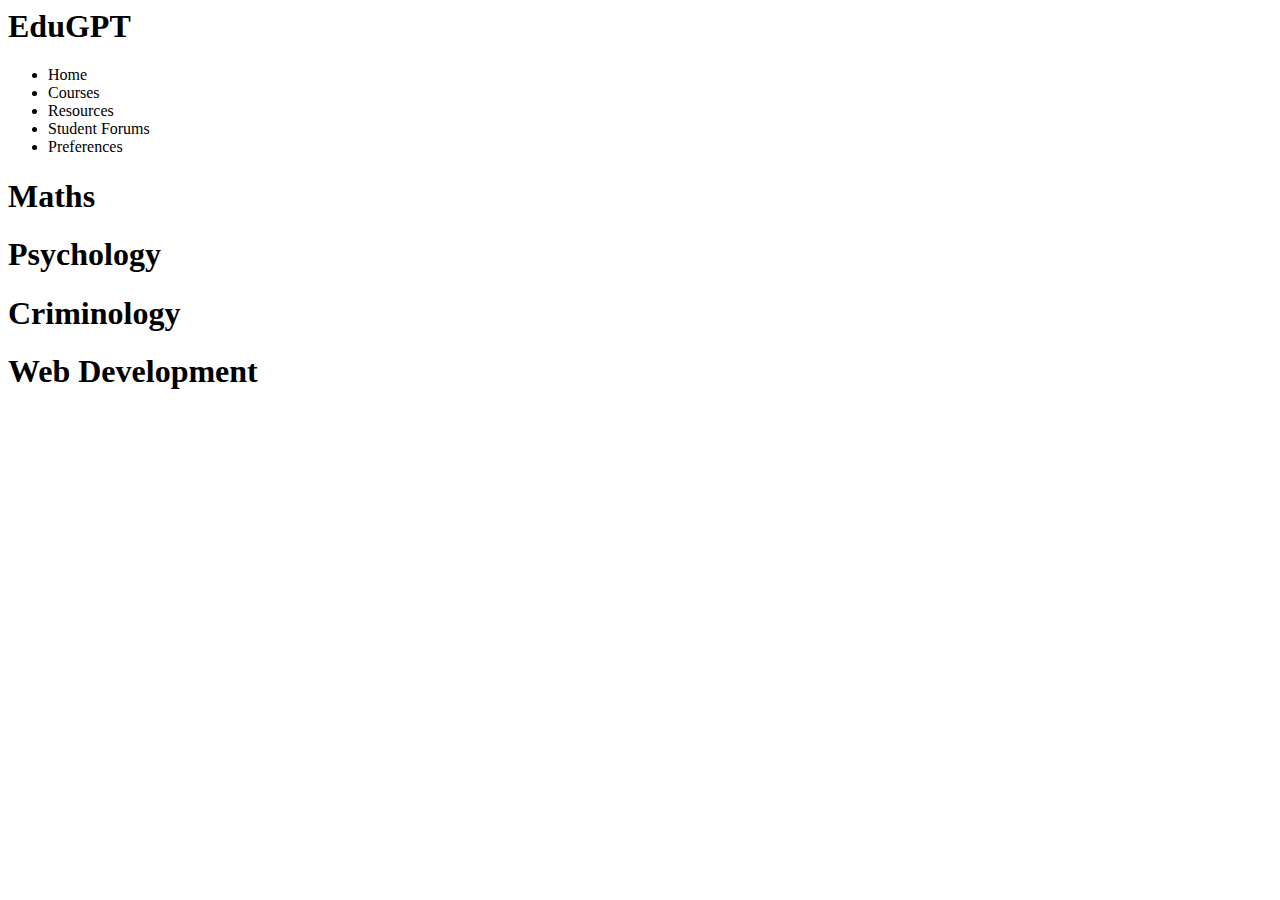
==== index.html @ eb30262f "Added EduGPT page" ====
<head>
    <link rel = "stylesheet" type = "text/css" href="app/assets/stylesheets/test.css">
    <link rel="preconnect" href="https://fonts.googleapis.com">
    <link rel="preconnect" href="https://fonts.gstatic.com" crossorigin>
    <link href="https://fonts.googleapis.com/css2?family=Noto+Sans+JP:wght@100..900&display=swap" rel="stylesheet">
    <title></title>
</head>
<body>
    <div class = "header">
        <div class = "inner-header">
            <div class = "logo-container">
                <h1>Edu<span>GPT</span></h1>
            </div>
            <ul class = "navigation"> 
                <a><li>Home</li></a>
                <a><li>Courses</li></a>
                <a><li>Resources</li></a>
                <a><li>Student Forums</li></a>
                <a><li>Preferences</li></a>
            </ul>
        </div>
    </div>
    <div class = "content">
        <div class = "course-summary-table">
            <div class = "course-summary">
                <a><h1>Maths</h1></a>
            </div>
            <div class = "course-summary">
                <a><h1>Psychology</h1></a>
            </div>
            <div class = "course-summary">
                <a><h1>Criminology</h1></a>
            </div>
            <div class = "course-summary">
                <a><h1>Web Development</h1></a>
            </div>
        </div>
    </div>
</body>
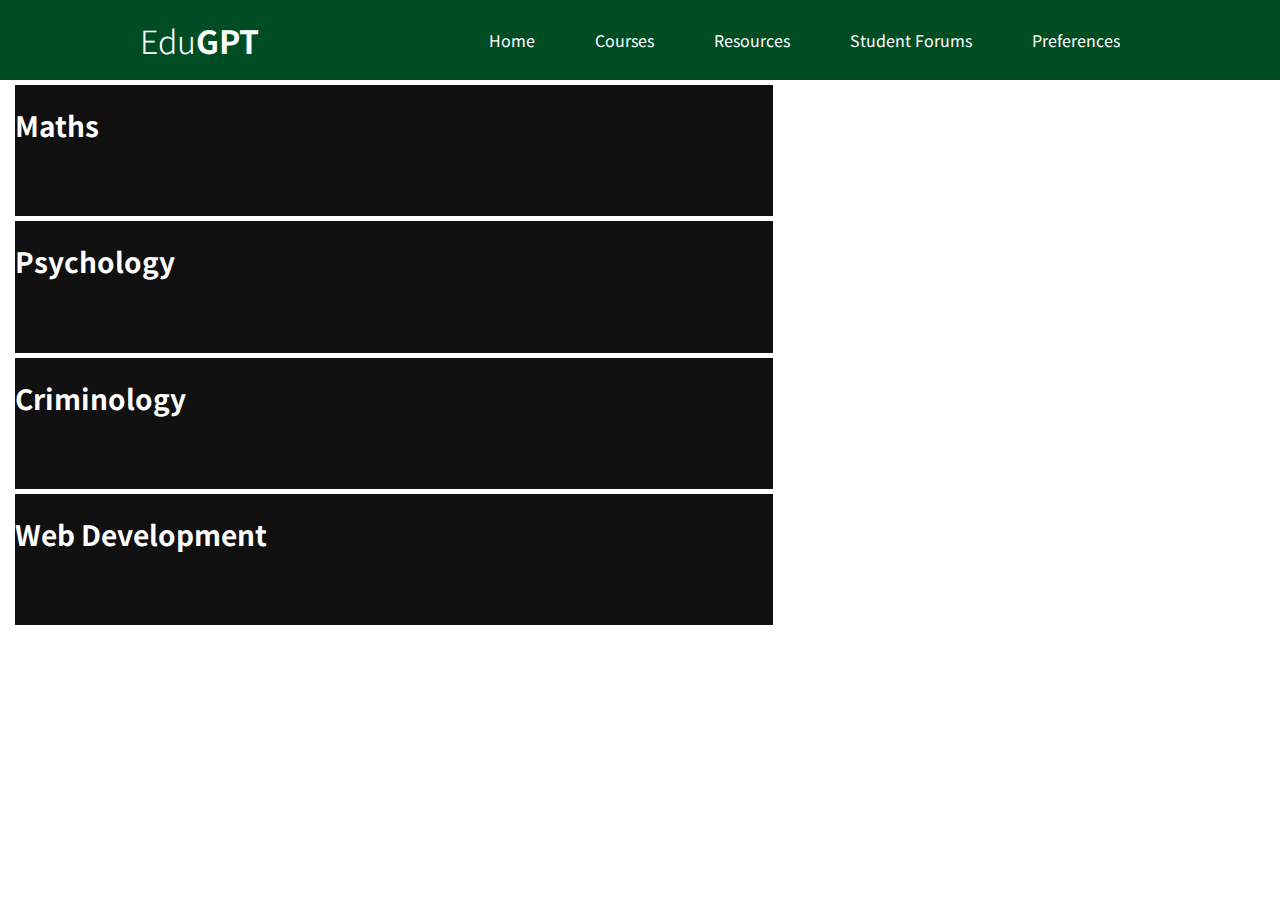
==== commit 8235063b: "Fixed CSS pathing" ====
--- a/index.html
+++ b/index.html
@@ -1,6 +1,6 @@
 
 <head>
-    <link rel = "stylesheet" type = "text/css" href="app/assets/stylesheets/test.css">
+    <link rel = "stylesheet" type = "text/css" href="test.css">
     <link rel="preconnect" href="https://fonts.googleapis.com">
     <link rel="preconnect" href="https://fonts.gstatic.com" crossorigin>
     <link href="https://fonts.googleapis.com/css2?family=Noto+Sans+JP:wght@100..900&display=swap" rel="stylesheet">
--- a/test.css
+++ b/test.css
@@ -0,0 +1,85 @@
+*{
+    margin: 0;
+    padding: 0;
+    list-style: none;
+    text-decoration: none;
+}
+.header{
+    width: 100%;
+    height: 80px;
+    display: block;
+    background-color: #004d24;
+}
+.inner-header{
+    width: 1000px;
+    height: 100%;
+    display: block;
+    margin: 0 auto;
+}
+.logo-container{
+    height: 100%;
+    display: table;
+    float: left;
+}
+.logo-container h1{
+    color: white;
+    height: 100%;
+    display: table-cell;
+    vertical-align: middle;
+    font-family: "Noto Sans JP";
+    font-size: 32px;
+    font-weight: 300;
+}
+.logo-container h1 span{
+    font-weight: 700;
+}
+.navigation{
+    float: right;
+    height: 100%;
+}
+.navigation a{
+    height: 100%;
+    display: table;
+    float: left;
+    padding: 0px 20px;
+}
+.navigation a li{
+    height: 100%;
+    display: table-cell;
+    vertical-align: middle;
+    color: white;
+    font-family: "Noto Sans JP";
+    font-size: 16px;
+    padding: 0px 20px;
+}
+.navigation a :last-child{
+    padding-right: 0px;
+}
+
+.content{
+    width: 60%;
+    height:550px;
+    display: block;
+}
+.course-summary-table{
+    float: left;
+    height: 100%;
+}
+.course-summary-table{
+    float: left;
+    height: 100%;
+    width: 100%;
+    display: table;
+    padding-left: 10px;
+    border-spacing: 5px;
+}
+.course-summary{
+    display: table-row;
+    color: white;
+    font-family: "Noto Sans JP";
+    font-size: 14px;
+    background-color: #101010;
+}
+.course-summary a{
+    padding-left: 200px;
+}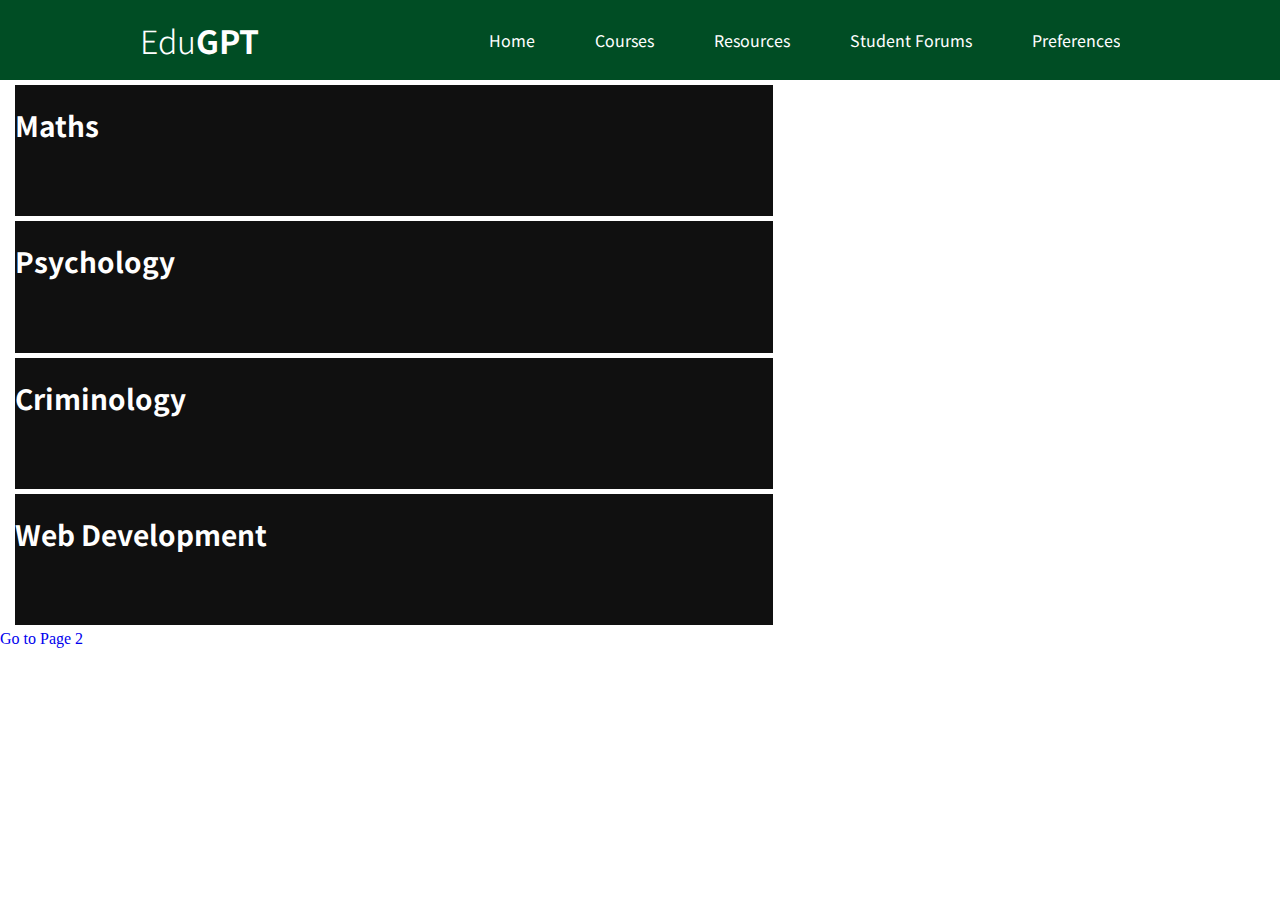
==== commit ef8aeaf1: "Added second page" ====
--- a/index.html
+++ b/index.html
@@ -37,5 +37,6 @@
             </div>
         </div>
     </div>
+    <a href="page2.html">Go to Page 2</a>
 </body>
 
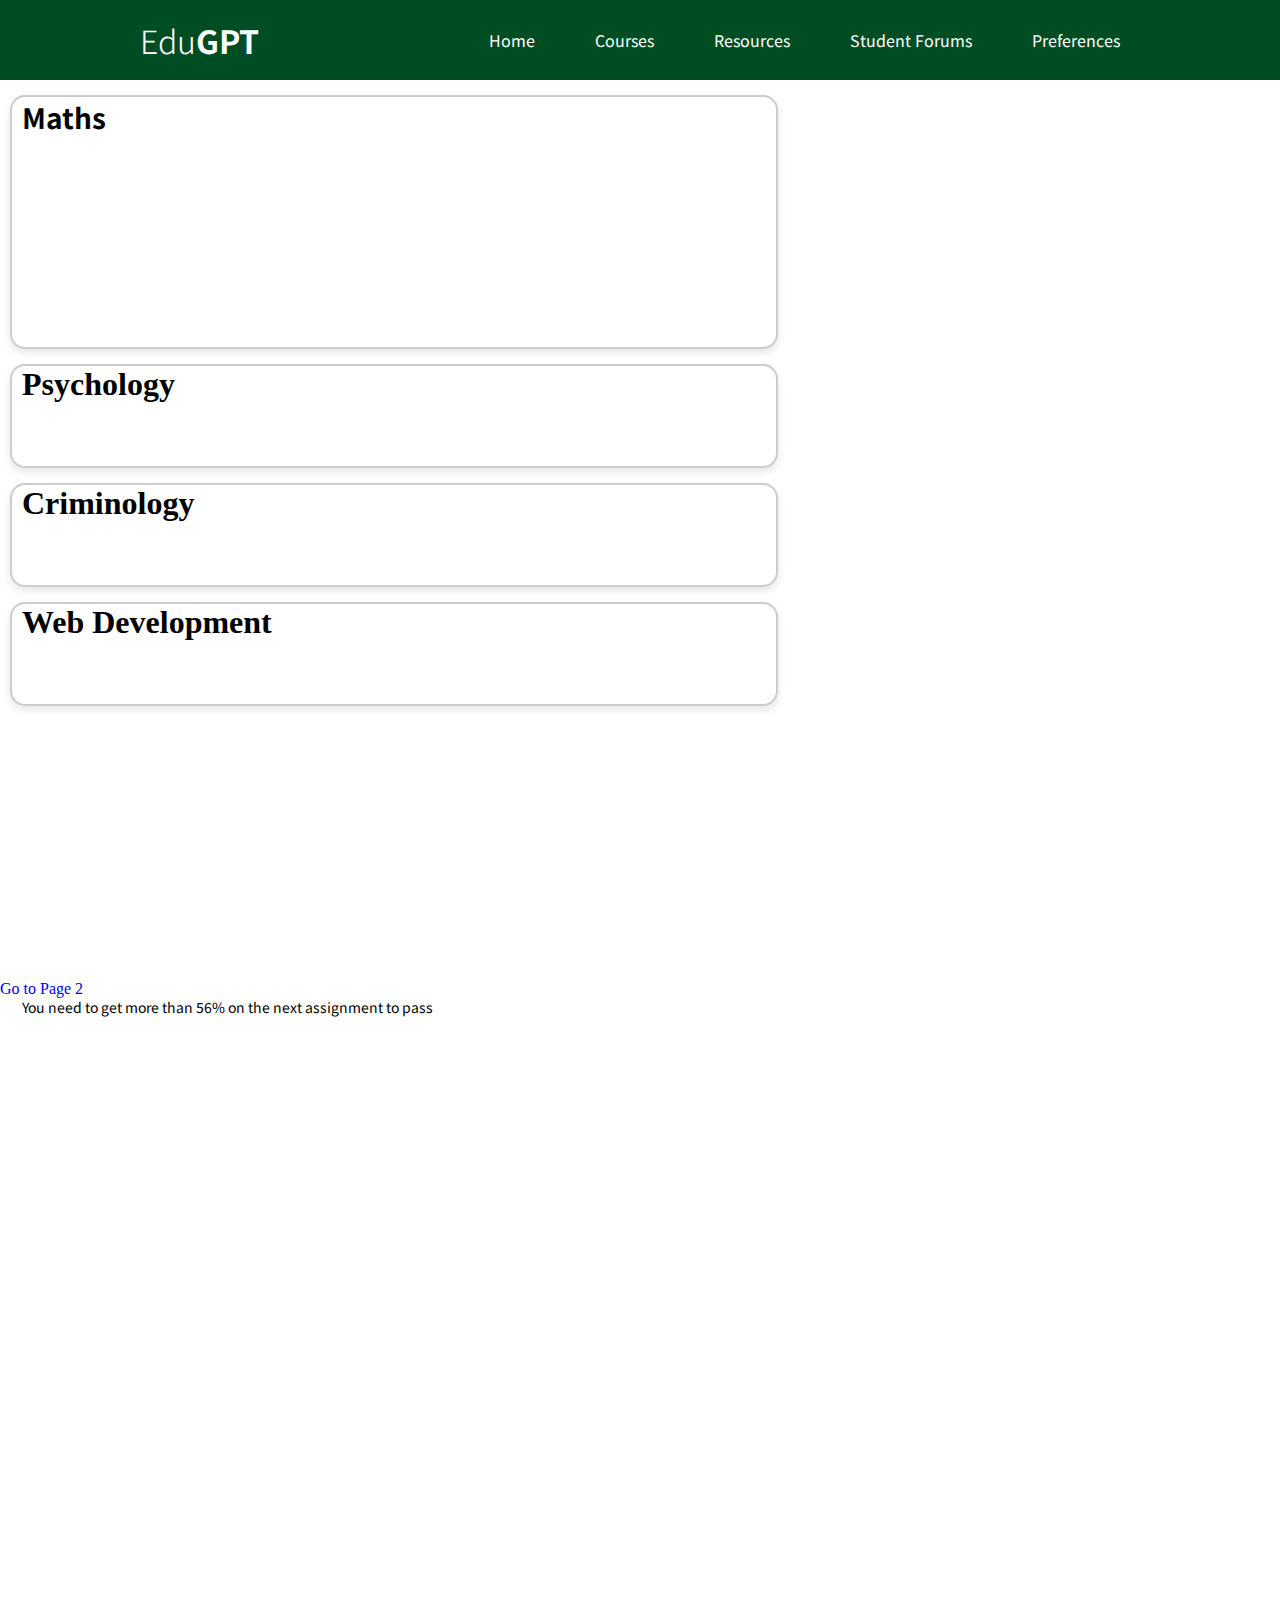
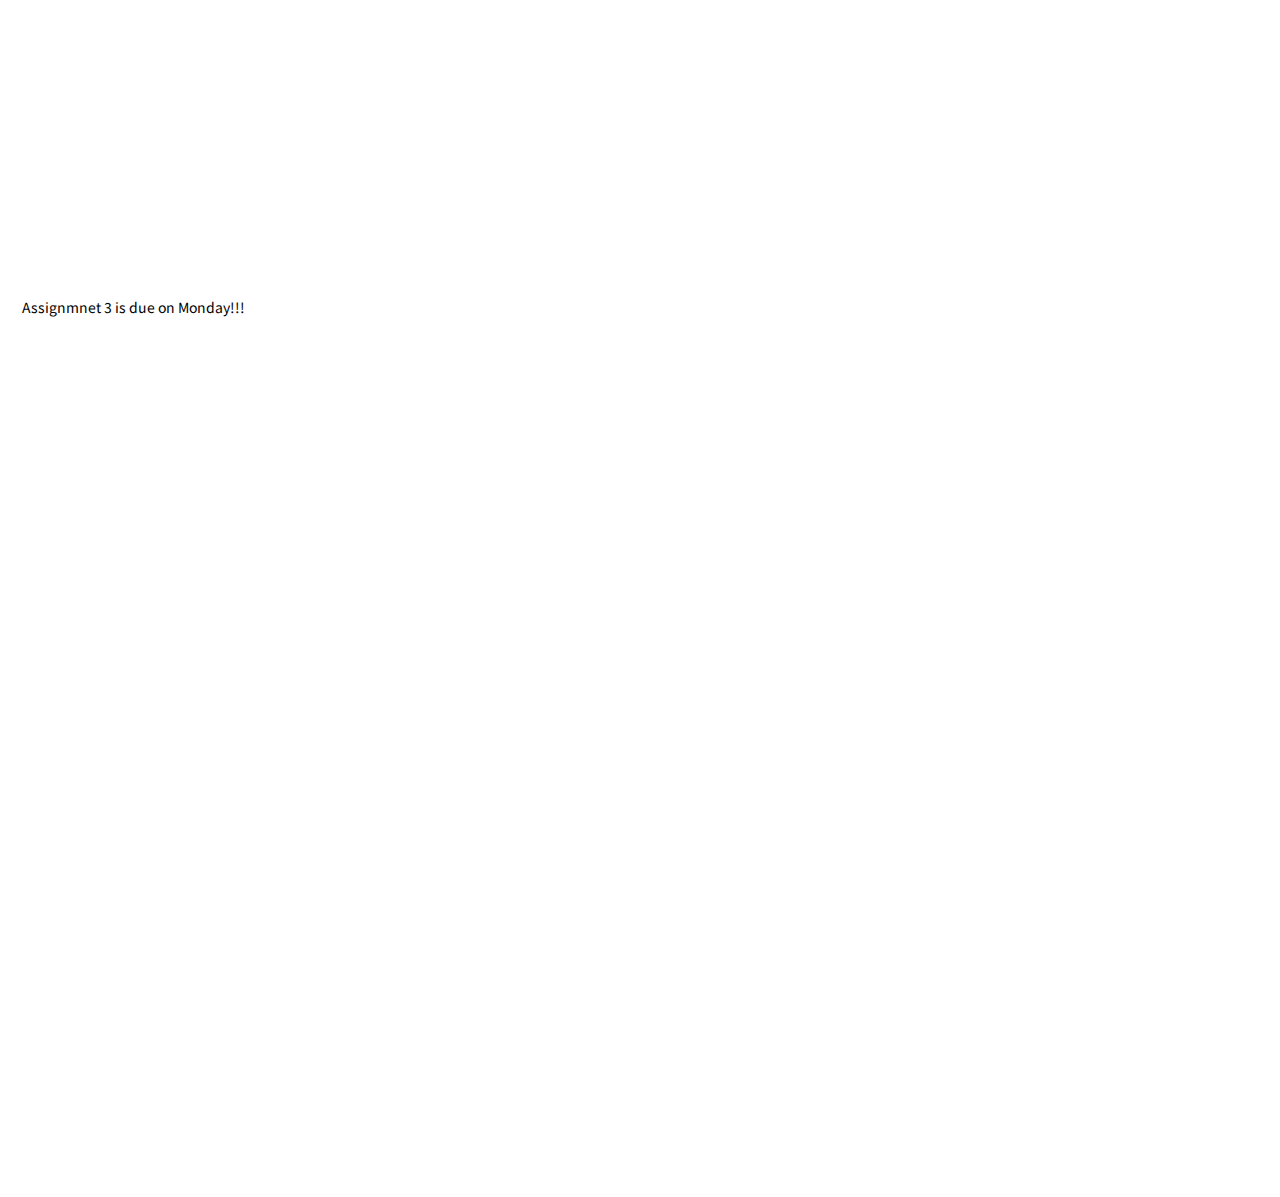
==== commit ece0ccae: "Update" ====
--- a/index.html
+++ b/index.html
@@ -22,9 +22,14 @@
         </div>
     </div>
     <div class = "content">
-        <div class = "course-summary-table">
+        <div class = "course-summary-table">  
             <div class = "course-summary">
-                <a><h1>Maths</h1></a>
+                <h1 class = "course-summary-heading">Maths</h1>
+                <ul>
+                    <li class = "course-summary-text">You need to get more than 56% on the next assignment to pass </li>
+                    <li class = "course-summary-text">Assignmnet 3 is due on Monday!!!</li>
+                </ul>
+                
             </div>
             <div class = "course-summary">
                 <a><h1>Psychology</h1></a>
--- a/test.css
+++ b/test.css
@@ -57,29 +57,36 @@
 }
 
 .content{
-    width: 60%;
-    height:550px;
-    display: block;
-}
-.course-summary-table{
-    float: left;
+    width: 100%;
     height: 100%;
 }
 .course-summary-table{
+    width: 60%;
     float: left;
     height: 100%;
-    width: 100%;
-    display: table;
     padding-left: 10px;
-    border-spacing: 5px;
 }
 .course-summary{
-    display: table-row;
-    color: white;
+    background-color: #ffffff;
+    border: 2px solid #cccccc;
+    border-radius: 15px;
+    padding-left: 10px;
+    margin: 15px 0;
+    box-shadow: 0 4px 8px rgba(0, 0, 0, 0.1);
+    transition: transform 0.3s ease;
+    max-height: 250px;
+    min-height: 100px;
+}
+.course-summary-heading{
+    height: 100%;
+    color: black;
+    font-family: "Noto Sans JP";
+    font-size: 28px;
+}
+.course-summary-text{
+    height: 100%;
+    color: black;
     font-family: "Noto Sans JP";
     font-size: 14px;
-    background-color: #101010;
+    /* list-style: circle; */
 }
-.course-summary a{
-    padding-left: 200px;
-}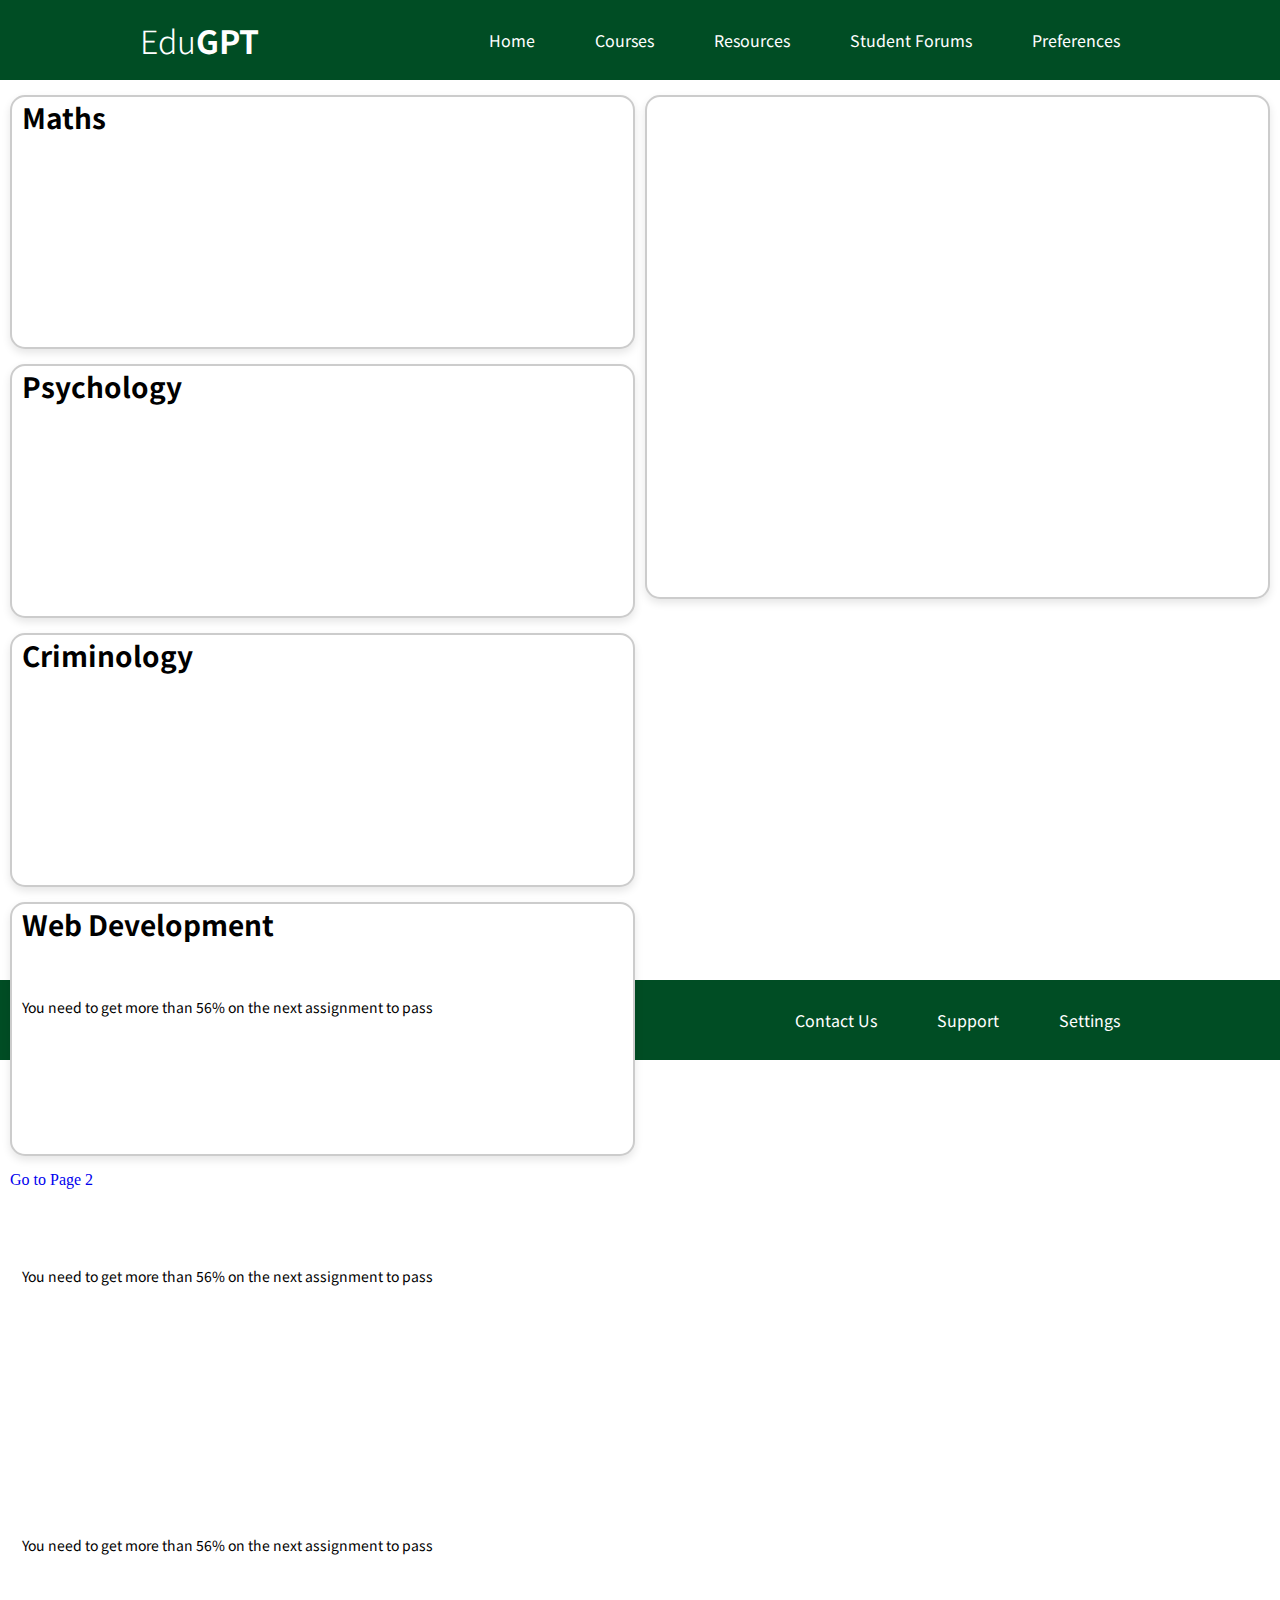
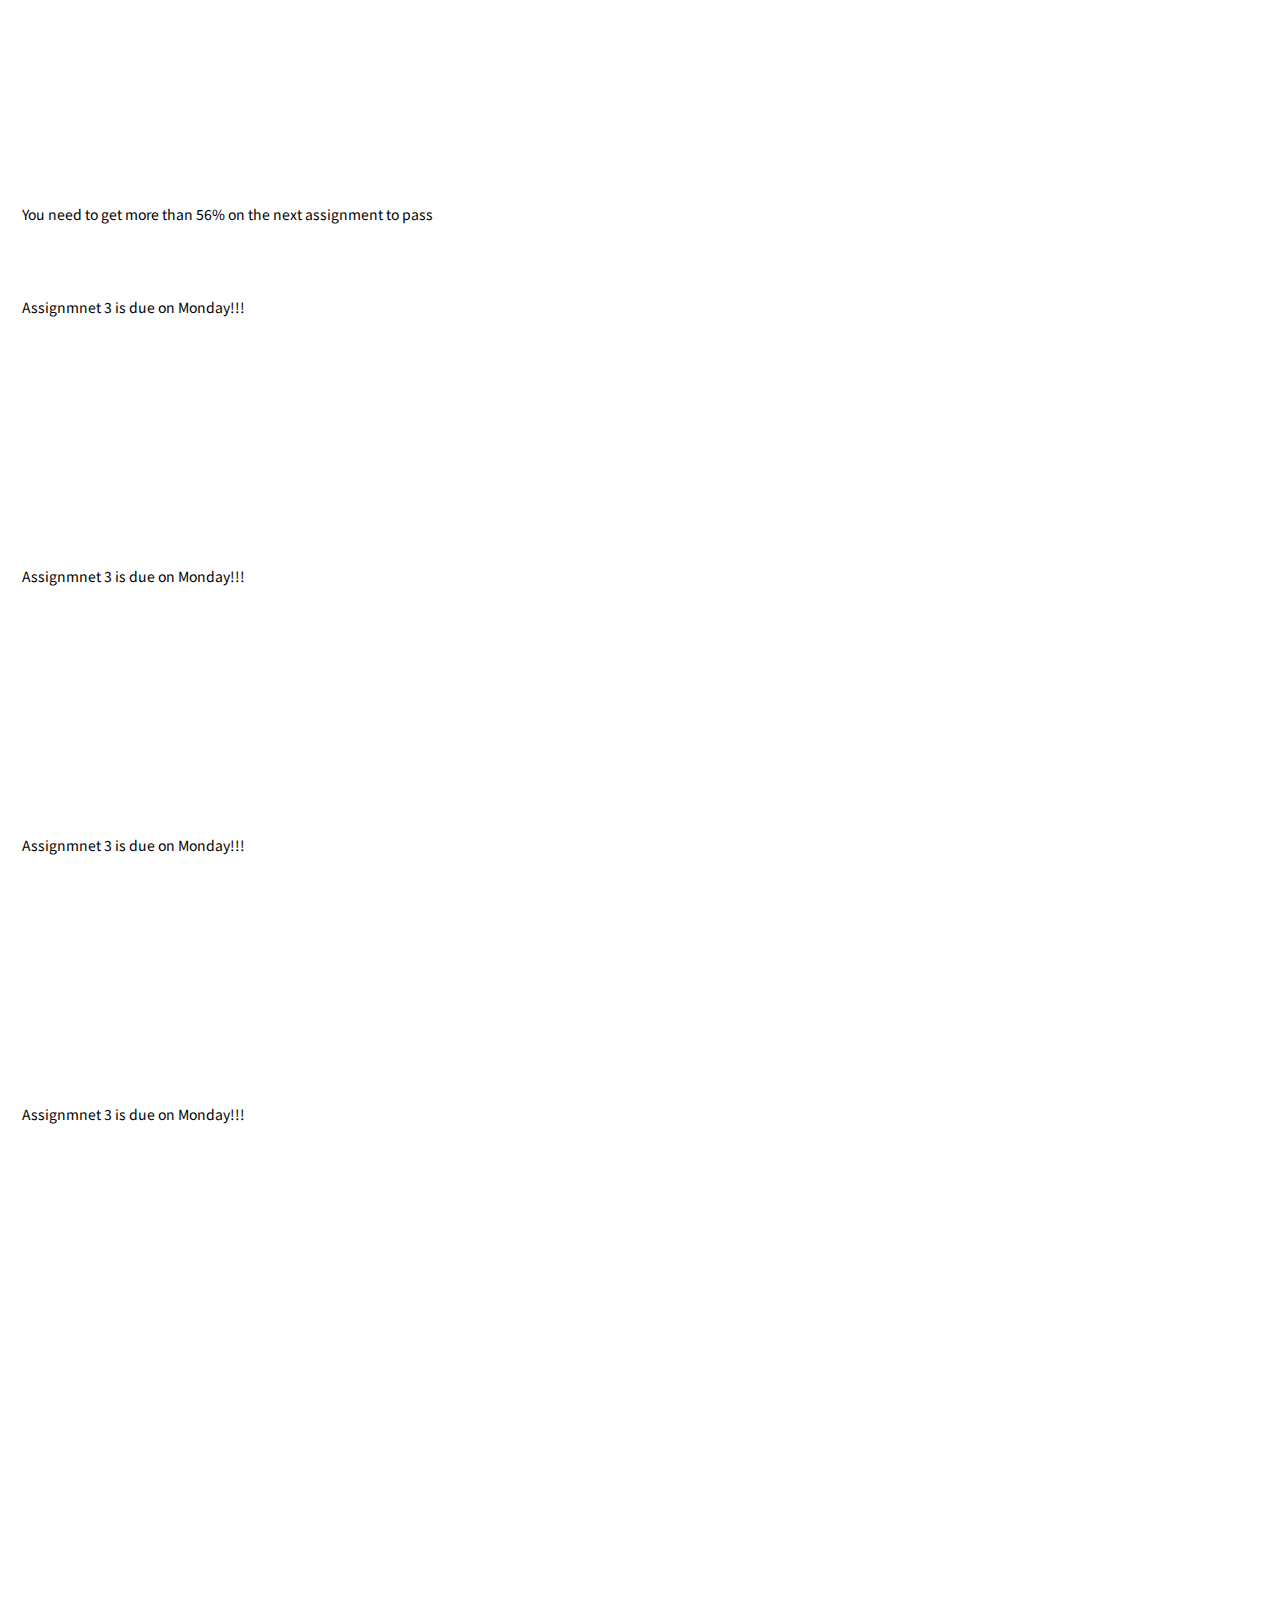
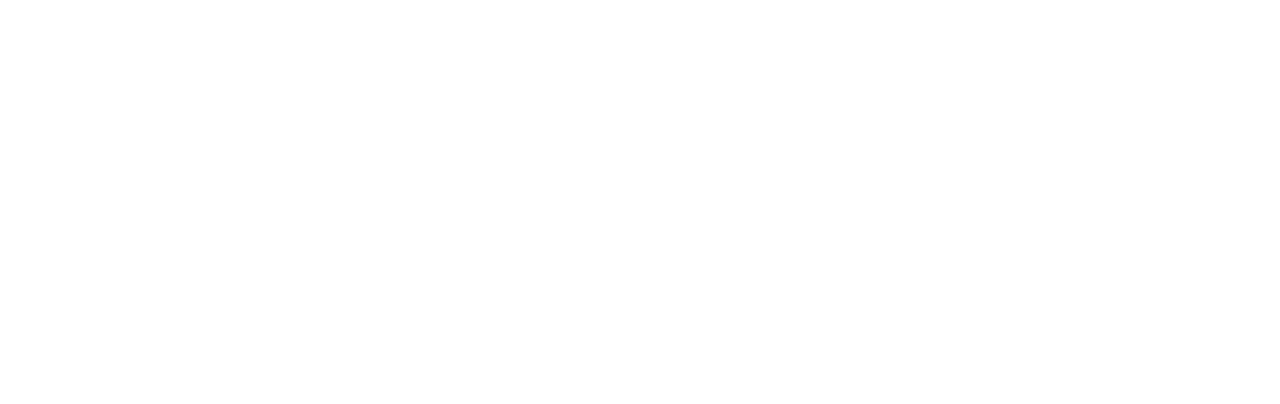
==== commit f016f388: "Updated UI" ====
--- a/index.html
+++ b/index.html
@@ -29,19 +29,43 @@
                     <li class = "course-summary-text">You need to get more than 56% on the next assignment to pass </li>
                     <li class = "course-summary-text">Assignmnet 3 is due on Monday!!!</li>
                 </ul>
-                
+            </div>  
+            <div class = "course-summary">
+                <h1 class = "course-summary-heading">Psychology</h1>
+                <ul>
+                    <li class = "course-summary-text">You need to get more than 56% on the next assignment to pass </li>
+                    <li class = "course-summary-text">Assignmnet 3 is due on Monday!!!</li>
+                </ul>
             </div>
             <div class = "course-summary">
-                <a><h1>Psychology</h1></a>
+                <h1 class = "course-summary-heading">Criminology</h1>
+                <ul>
+                    <li class = "course-summary-text">You need to get more than 56% on the next assignment to pass </li>
+                    <li class = "course-summary-text">Assignmnet 3 is due on Monday!!!</li>
+                </ul>
             </div>
             <div class = "course-summary">
-                <a><h1>Criminology</h1></a>
+                <h1 class = "course-summary-heading">Web Development</h1>
+                <ul>
+                    <li class = "course-summary-text">You need to get more than 56% on the next assignment to pass </li>
+                    <li class = "course-summary-text">Assignmnet 3 is due on Monday!!!</li>
+                </ul>
             </div>
-            <div class = "course-summary">
-                <a><h1>Web Development</h1></a>
+            <a href="page2.html">Go to Page 2</a>
+        </div>
+        <div class = "notes-section">
+            <div class = "notes">
+
             </div>
         </div>
     </div>
-    <a href="page2.html">Go to Page 2</a>
-</body>
-
+    <div class = "header">
+        <div class = "inner-header">
+            <ul class = "navigation"> 
+                <a><li>Contact Us</li></a>
+                <a><li>Support</li></a>
+                <a><li>Settings</li></a>
+            </ul>
+        </div>
+    </div>
+</body>--- a/test.css
+++ b/test.css
@@ -59,9 +59,11 @@
 .content{
     width: 100%;
     height: 100%;
+    display: flex;
 }
+
 .course-summary-table{
-    width: 60%;
+    width: 50%;
     float: left;
     height: 100%;
     padding-left: 10px;
@@ -90,3 +92,23 @@
     font-size: 14px;
     /* list-style: circle; */
 }
+
+.notes-section{
+    width: 50%;
+    float: right;
+    height: 100%;
+    padding-right: 10px;
+    padding-left: 10px;
+}
+.notes{
+    background-color: #ffffff;
+    border: 2px solid #cccccc;
+    border-radius: 15px;
+    padding-left: 10px;
+    margin: 15px 0;
+    box-shadow: 0 4px 8px rgba(0, 0, 0, 0.1);
+    transition: transform 0.3s ease;
+    max-height: 500px;
+    min-height: 500px;
+}
+
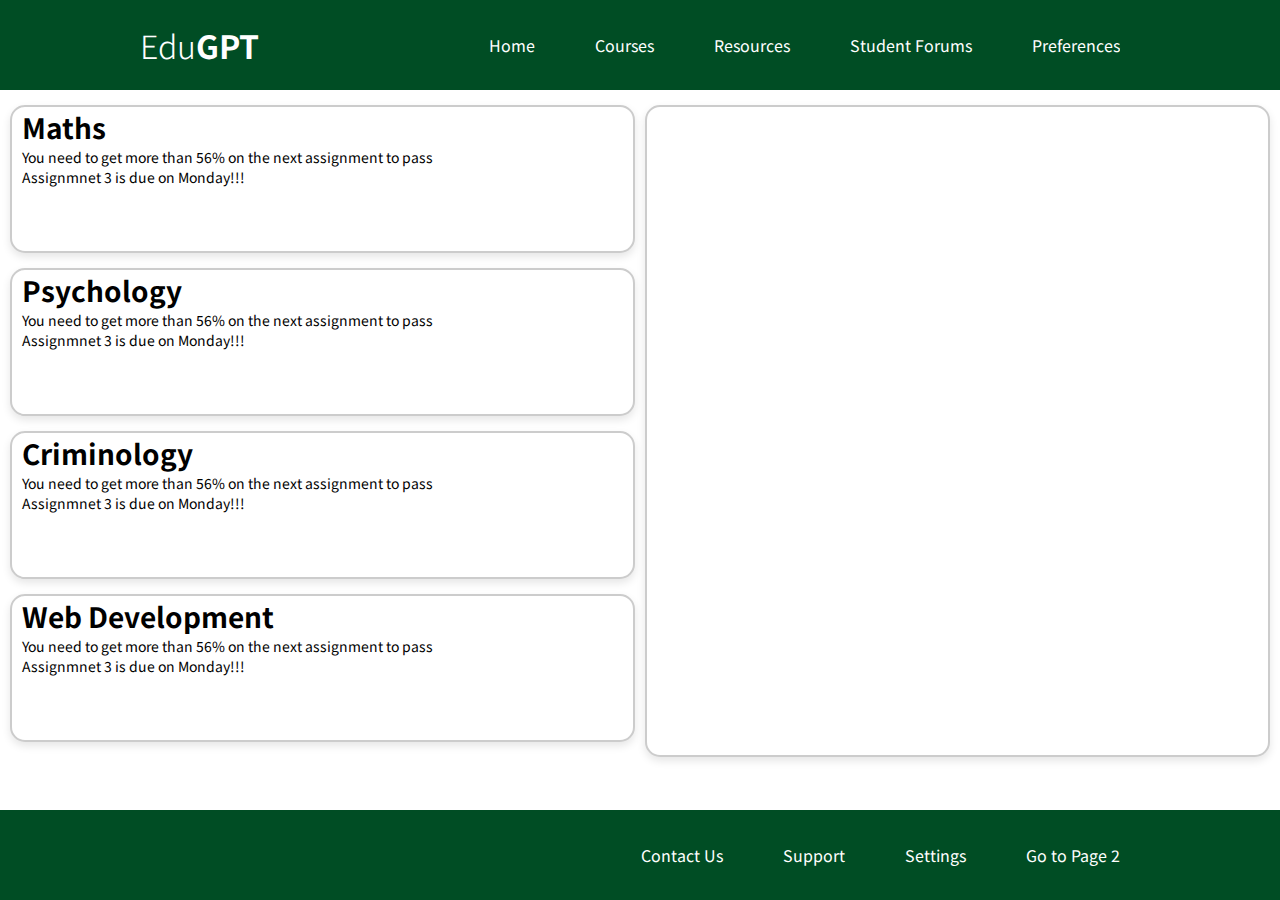
==== commit 8fdcc632: "moved page link" ====
--- a/index.html
+++ b/index.html
@@ -51,7 +51,6 @@
                     <li class = "course-summary-text">Assignmnet 3 is due on Monday!!!</li>
                 </ul>
             </div>
-            <a href="page2.html">Go to Page 2</a>
         </div>
         <div class = "notes-section">
             <div class = "notes">
@@ -65,6 +64,7 @@
                 <a><li>Contact Us</li></a>
                 <a><li>Support</li></a>
                 <a><li>Settings</li></a>
+                <a href="page2.html"><li>Go to Page 2</li></a>
             </ul>
         </div>
     </div>
--- a/test.css
+++ b/test.css
@@ -6,7 +6,7 @@
 }
 .header{
     width: 100%;
-    height: 80px;
+    height: 10vh;
     display: block;
     background-color: #004d24;
 }
@@ -58,8 +58,9 @@
 
 .content{
     width: 100%;
-    height: 100%;
+    height: 500px;
     display: flex;
+    height: 80vh;
 }
 
 .course-summary-table{
@@ -76,17 +77,14 @@
     margin: 15px 0;
     box-shadow: 0 4px 8px rgba(0, 0, 0, 0.1);
     transition: transform 0.3s ease;
-    max-height: 250px;
-    min-height: 100px;
+    height: 20%;
 }
 .course-summary-heading{
-    height: 100%;
     color: black;
     font-family: "Noto Sans JP";
     font-size: 28px;
 }
 .course-summary-text{
-    height: 100%;
     color: black;
     font-family: "Noto Sans JP";
     font-size: 14px;
@@ -108,7 +106,6 @@
     margin: 15px 0;
     box-shadow: 0 4px 8px rgba(0, 0, 0, 0.1);
     transition: transform 0.3s ease;
-    max-height: 500px;
-    min-height: 500px;
+    height: 90%;
 }
 
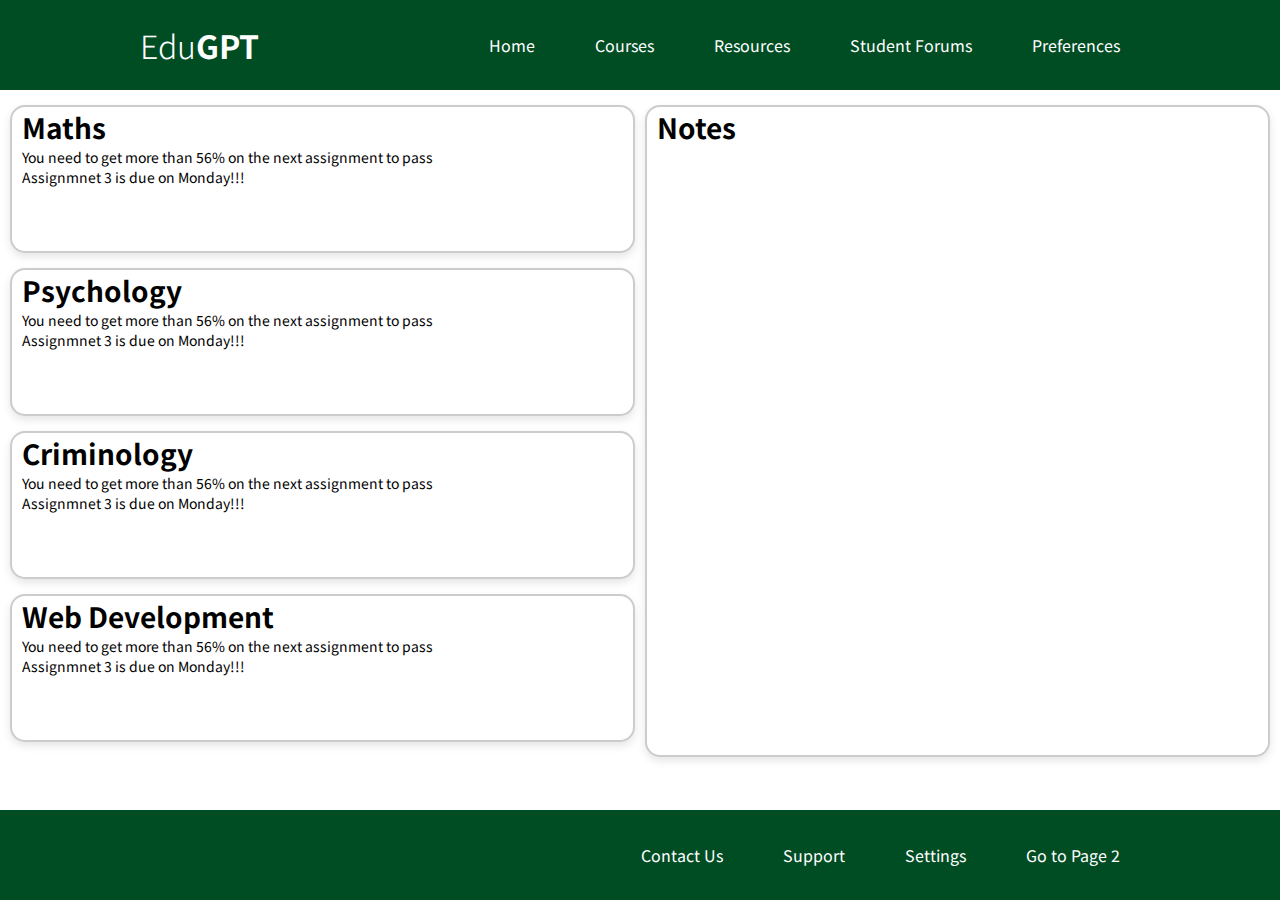
==== commit c0f39d1f: "Notes heading" ====
--- a/index.html
+++ b/index.html
@@ -54,7 +54,7 @@
         </div>
         <div class = "notes-section">
             <div class = "notes">
-
+                <h1 class = "course-summary-heading">Notes</h1>
             </div>
         </div>
     </div>
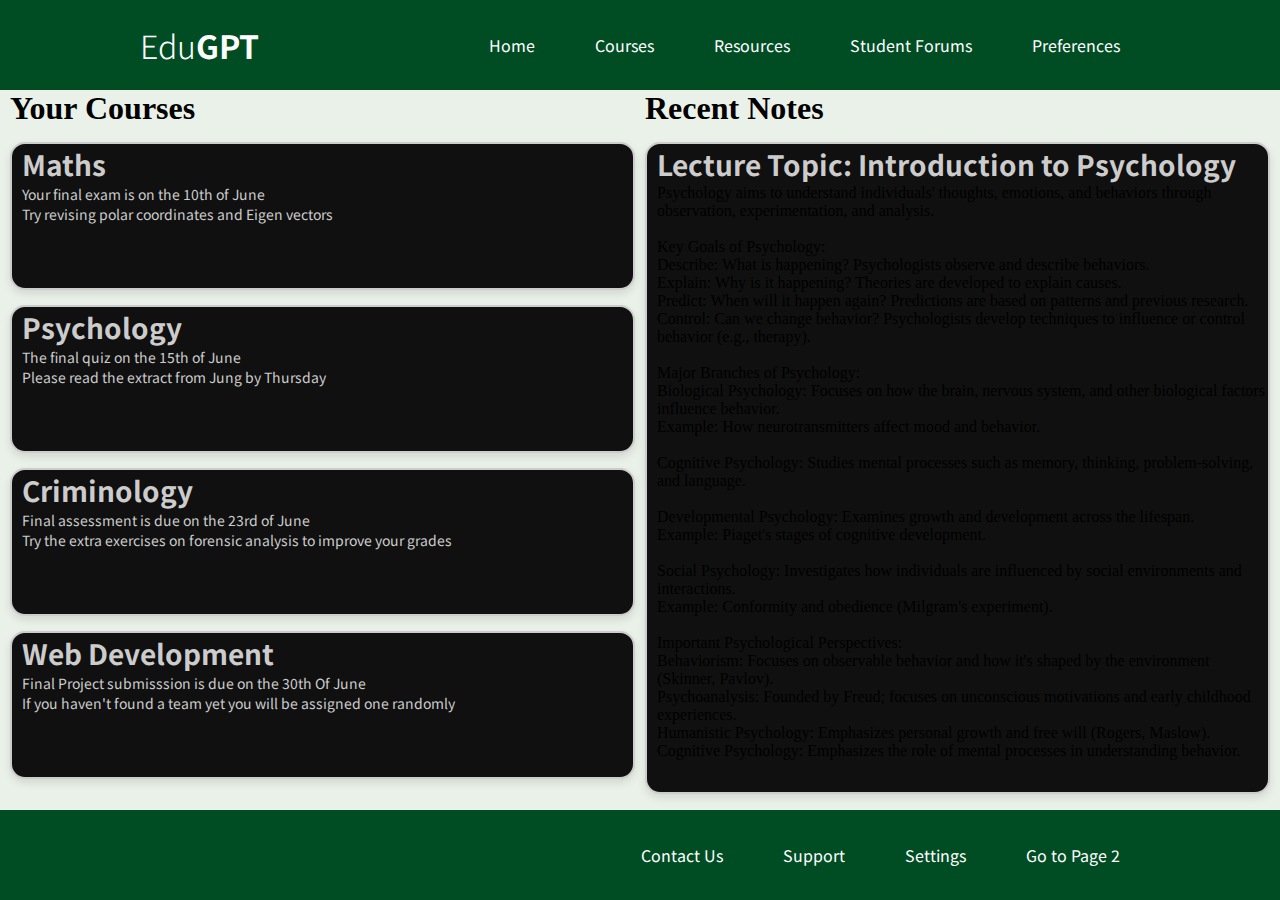
==== commit 5c7854ca: "Fix Push" ====
--- a/index.html
+++ b/index.html
@@ -22,39 +22,64 @@
         </div>
     </div>
     <div class = "content">
-        <div class = "course-summary-table">  
+        <div class = "course-summary-table">
+            <h1>Your Courses</h1>  
             <div class = "course-summary">
                 <h1 class = "course-summary-heading">Maths</h1>
                 <ul>
-                    <li class = "course-summary-text">You need to get more than 56% on the next assignment to pass </li>
-                    <li class = "course-summary-text">Assignmnet 3 is due on Monday!!!</li>
+                    <li class = "course-summary-text">Your final exam is on the 10th of June</li>
+                    <li class = "course-summary-text">Try revising polar coordinates and Eigen vectors</li>
                 </ul>
             </div>  
             <div class = "course-summary">
                 <h1 class = "course-summary-heading">Psychology</h1>
                 <ul>
-                    <li class = "course-summary-text">You need to get more than 56% on the next assignment to pass </li>
-                    <li class = "course-summary-text">Assignmnet 3 is due on Monday!!!</li>
+                    <li class = "course-summary-text">The final quiz on the 15th of June</li>
+                    <li class = "course-summary-text">Please read the extract from Jung by Thursday</li>
                 </ul>
             </div>
             <div class = "course-summary">
                 <h1 class = "course-summary-heading">Criminology</h1>
                 <ul>
-                    <li class = "course-summary-text">You need to get more than 56% on the next assignment to pass </li>
-                    <li class = "course-summary-text">Assignmnet 3 is due on Monday!!!</li>
+                    <li class = "course-summary-text">Final assessment is due on the 23rd of June</li>
+                    <li class = "course-summary-text">Try the extra exercises on forensic analysis to improve your grades</li>
                 </ul>
             </div>
             <div class = "course-summary">
                 <h1 class = "course-summary-heading">Web Development</h1>
                 <ul>
-                    <li class = "course-summary-text">You need to get more than 56% on the next assignment to pass </li>
-                    <li class = "course-summary-text">Assignmnet 3 is due on Monday!!!</li>
+                    <li class = "course-summary-text">Final Project submisssion is due on the 30th Of June</li>
+                    <li class = "course-summary-text">If you haven't found a team yet you will be assigned one randomly</li>
                 </ul>
             </div>
         </div>
         <div class = "notes-section">
+            <h1> Recent Notes</h1>
             <div class = "notes">
-                <h1 class = "course-summary-heading">Notes</h1>
+                <h1 class = "course-summary-heading">Lecture Topic: Introduction to Psychology</h1>
+                <p> 
+                    Psychology aims to understand individuals' thoughts, emotions, and behaviors through observation, experimentation, and analysis.<br><br>
+                    Key Goals of Psychology:<br>
+                    
+                    Describe: What is happening? Psychologists observe and describe behaviors.<br>
+                    Explain: Why is it happening? Theories are developed to explain causes.<br>
+                    Predict: When will it happen again? Predictions are based on patterns and previous research.<br>
+                    Control: Can we change behavior? Psychologists develop techniques to influence or control behavior (e.g., therapy).<br><br>
+                    Major Branches of Psychology:<br>
+                    
+                    Biological Psychology: Focuses on how the brain, nervous system, and other biological factors influence behavior.<br>
+                    Example: How neurotransmitters affect mood and behavior.<br><br>
+                    Cognitive Psychology: Studies mental processes such as memory, thinking, problem-solving, and language.<br><br>
+                    Developmental Psychology: Examines growth and development across the lifespan.<br>
+                    Example: Piaget's stages of cognitive development.<br><br>
+                    Social Psychology: Investigates how individuals are influenced by social environments and interactions.<br>
+                    Example: Conformity and obedience (Milgram's experiment).<br><br>
+                    Important Psychological Perspectives:<br>
+                    
+                    Behaviorism: Focuses on observable behavior and how it's shaped by the environment (Skinner, Pavlov).<br>
+                    Psychoanalysis: Founded by Freud; focuses on unconscious motivations and early childhood experiences.<br>
+                    Humanistic Psychology: Emphasizes personal growth and free will (Rogers, Maslow).<br>
+                    Cognitive Psychology: Emphasizes the role of mental processes in understanding behavior.</p>
             </div>
         </div>
     </div>
--- a/test.css
+++ b/test.css
@@ -61,6 +61,7 @@
     height: 500px;
     display: flex;
     height: 80vh;
+    background-color: #eaf1e8;
 }
 
 .course-summary-table{
@@ -70,7 +71,7 @@
     padding-left: 10px;
 }
 .course-summary{
-    background-color: #ffffff;
+    background-color: #101010;
     border: 2px solid #cccccc;
     border-radius: 15px;
     padding-left: 10px;
@@ -80,12 +81,12 @@
     height: 20%;
 }
 .course-summary-heading{
-    color: black;
+    color: #cccccc;
     font-family: "Noto Sans JP";
     font-size: 28px;
 }
 .course-summary-text{
-    color: black;
+    color: #cccccc;
     font-family: "Noto Sans JP";
     font-size: 14px;
     /* list-style: circle; */
@@ -99,7 +100,7 @@
     padding-left: 10px;
 }
 .notes{
-    background-color: #ffffff;
+    background-color: #101010;
     border: 2px solid #cccccc;
     border-radius: 15px;
     padding-left: 10px;
